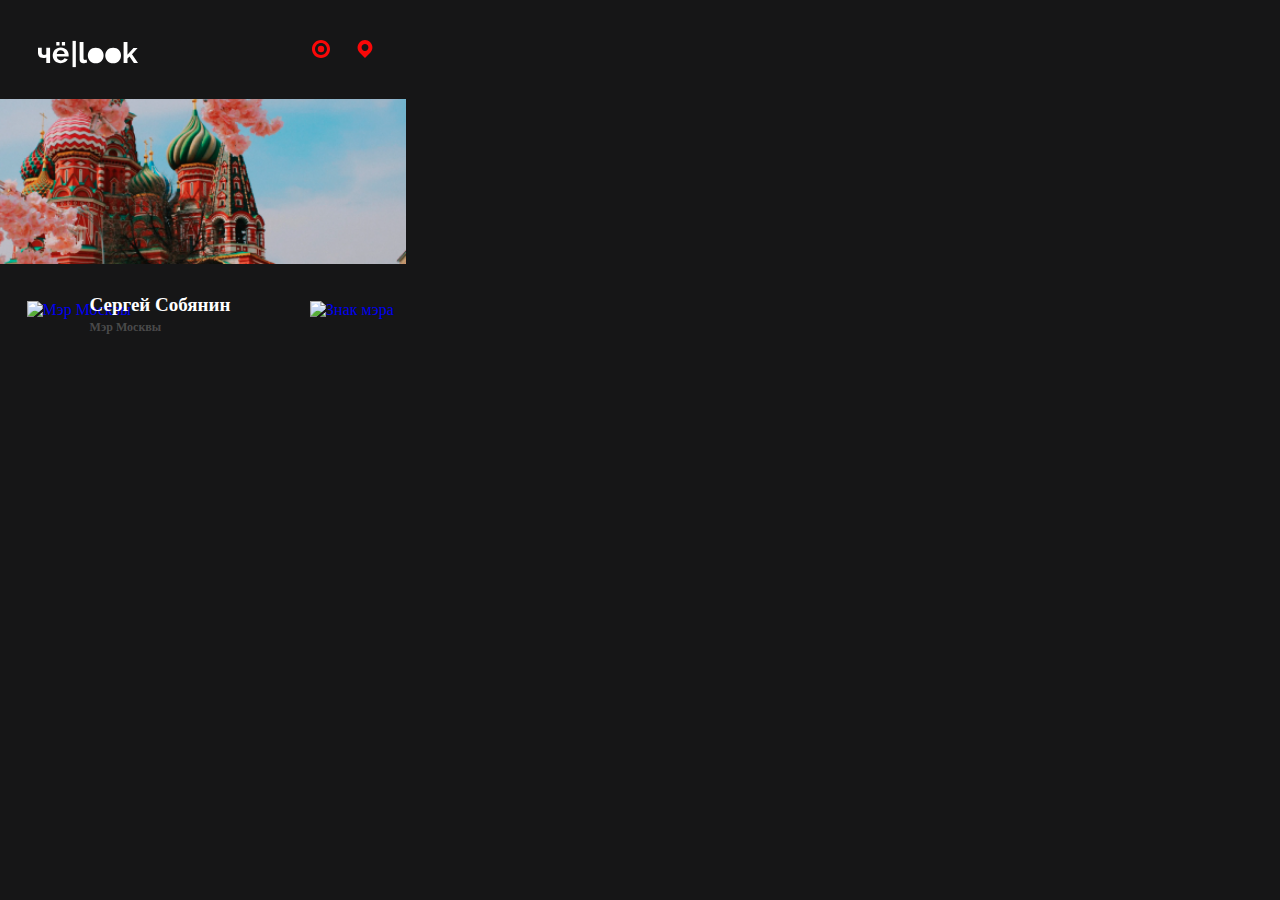
==== msk/index.html @ df8b6489 "Update index.html" ====
<!DOCTYPE html>
<html lang="ru">
<head>
    <meta charset="UTF-8">
    <meta http-equiv="X-UA-Compatible" content="IE=edge">
    <meta name="viewport" content="width=device-width, initial-scale=1, maximum-scale=1">
    <meta name="description"
    content="Путеводитель по городам России. Тут есть места для прогулки, рестораны, достопримечательности и многое другое в твоём городе."/>
    <meta name="keywords" content="путишествия, путеводитель, чё посмотреть, чё look," />
    
    <meta property="og:title" content="Чё Посмотреть"/>
    <meta property="og:description" content="Путеводитель по городам России. Тут все места для прогулки, рестораны, достопримечательности и многое другое в твоём городе."/>
    <meta property="og:url" content="https://zeusblocktuber.github.io/what-to-see/" />
    <meta property="og:image" content="https://zeusblocktuber.github.io/what-to-see/img/logo/logo2.svg" />
    
    <title>Москва | Чё Посмотреть</title>
    <link rel="stylesheet" href="style.css">
    <link rel="stylesheet" href="adaptive.css">
    <link rel="shortcut icon" href="https://zeusblocktuber.github.io/what-to-see/img/logo/logo2.svg" type="image/x-icon">
    <meta property="og:title" content="Чё Посмотреть"/>
<meta property="og:description" content="Путеводитель по городам России. Тут все места для прогулки, рестораны, достопримечательности и многое другое в твоём городе."/>
<style>
   a {
    text-decoration: none;
   }
  </style>
	</head>

            <div class="headline">
                <a aria-label="чё|look" href="https://zeusblocktuber.github.io/what-to-see/">
                    <img class="logo" src="img/logo/logo1.svg" alt="Лого чё Посмотреть">
                        </a>
                        <div>
                        </div>
                        <div class="htext">
                            <a href="https://www.youtube.com/watch?v=dQw4w9WgXcQ">
                                <img class="hlogo1" src="img/fdfd.svg" alt="Кинчик">
                                    </a>
                                    <a href="https://www.youtube.com/watch?v=dQw4w9WgXcQ">
                                        <img class="hlogo2" src="img/jlk.svg" alt="Путевод">
                                            </a>
            </div>

<body>
    
	<div class="gorod">
        <img class="gorod" src="img/places/msk-pref.png" alt="Шапка Города">
                <a href="https://ru.wikipedia.org/wiki/%D0%A1%D0%BE%D0%B1%D1%8F%D0%BD%D0%B8%D0%BD,_%D0%A1%D0%B5%D1%80%D0%B3%D0%B5%D0%B9_%D0%A1%D0%B5%D0%BC%D1%91%D0%BD%D0%BE%D0%B2%D0%B8%D1%87">
            <img class="mer" src="https://zeusblocktuber.github.io/what-to-see/msk/img/sobianin.png" alt="Мэр Москвы">
                    <h1 class="mer-text">Сергей Собянин</h1>
                    <h2 class="mer-text1">Мэр Москвы</h2>
		<img class="mer-logo" src="https://raw.githubusercontent.com/ZeusBlockTuber/what-to-see/6f9effc58b7c2becd8a43d790f947f6dfe50496b/img/mer-city.svg" alt="Знак мэра">
        </a>
    </div>
     
    
    
   
</body>
</html>
---- msk/style.css ----
html {
  height: 60%;
  background-color: #161617;
}
body{
    height: 100%;
}
.headline {
  position: relative;
  display: flex;
  align-items: center;
  height: 2.2rem;
  padding: 1.4rem 1.7rem 0 1.6rem;
  z-index: 2;
}
.logo {
  position: absolute;
  width: 100px;
  height: 34px;
  left: 30px;
  top: 29px;
}
.htext {
  position: absolute;
  font-family: 'Segoe UI', Tahoma, Geneva, Verdana, sans-serif;
  font-style: normal;
  font-size: 18px;
  color: white;
  margin-left: 350px;
  margin-top: -12px;
  }
.mpage {
  margin-left: 0px;
  margin-top: 53px;
}
.mtext {
  position: absolute;
  font-family: 'Segoe UI', Tahoma, Geneva, Verdana, sans-serif;
  font-style: normal;
  font-size: 20px;
  color: white;
  margin-top: -4px;
  margin-left: 2px;
}
.hlogo0 {
  position: absolute;
  height: 35px;
  margin-top: -5px;
  margin-left: 1300px;
}
.hlogo1 {
  position: absolute;
  height: 24px;
  bottom: -19px;
  margin-left: -75px;
}
.hlogo2 {
  position: absolute;
  height: 24px;
  bottom: -19px;
  margin-left: -31px;
}
.news-block{
  margin-top: 50px;
}
.box-test {
  height: 40px;
  width: 40px;
  margin-top: 40px;
  margin-left: 1px;
}
.box-test-text{
  height: 38px;
  margin-left: 5px;
}
.gorod {
  margin-top: 174px;
  width: 452px;
  margin-left: -40px;
}
.mer {
  width: 50px;
  margin-top: 33px;
  margin-left: 33px;
}
.mer-text {
  position: absolute;
  font-family: Onest Bold;
  font-style: normal;
  font-size: 19px;
  color: white;
  margin-top: -51px;
  margin-left: 96px;
}
.mer-text1 {
  position: absolute;
  font-family: Onest;
  font-style: normal;
  font-size: 12px;
  color: #aaaaaa5e;
  margin-top: -25px;
  margin-left: 96px;
}
.mer-logo {
  height: 17px;
  margin-bottom: 26px;
  margin-left: 175px;
}
---- msk/adaptive.css ----
@media(max-width: 1980px){

}

@media(max-width: 992px){

}
  
  @media(max-width: 768px){
    .headline {
      position: relative;
      display: flex;
      align-items: center;
      height: 2.2rem;
      padding: 1.4rem 1.7rem 0 1.6rem;
      z-index: 2;
    }
    .logo {
      position: absolute;
      width: 80px;
      height: 24px;
      left: 30px;
      top: 29px;
    }
.hlogo1 {
  position: absolute;
  height: 24px;
  bottom: -19px;
  margin-left: -75px;
}
    .hlogo2 {
  position: absolute;
  height: 24px;
  bottom: -19px;
  margin-left: -40px;
}
.hlogo0 {
  position: absolute;
  height: 19px;
  margin-top: -3px;
  margin-left: -110px;
}
  }
  
  @media(max-width: 500px){
    .headline {
      position: relative;
      display: flex;
      align-items: center;
      height: 2.2rem;
      padding: 1.4rem 1.7rem 0 1.6rem;
      z-index: 2;
    }
    .logo {
      position: absolute;
      width: 80px;
      height: 24px;
      left: 30px;
      top: 29px;
    }
.hlogo1 {
  position: absolute;
  height: 24px;
  bottom: -19px;
  margin-left: -75px;
}
    .hlogo2 {
  position: absolute;
  height: 24px;
  bottom: -19px;
  margin-left: -40px;
}
.hlogo0 {
  position: absolute;
  height: 19px;
  margin-top: -3px;
  margin-left: -110px;
}
  }
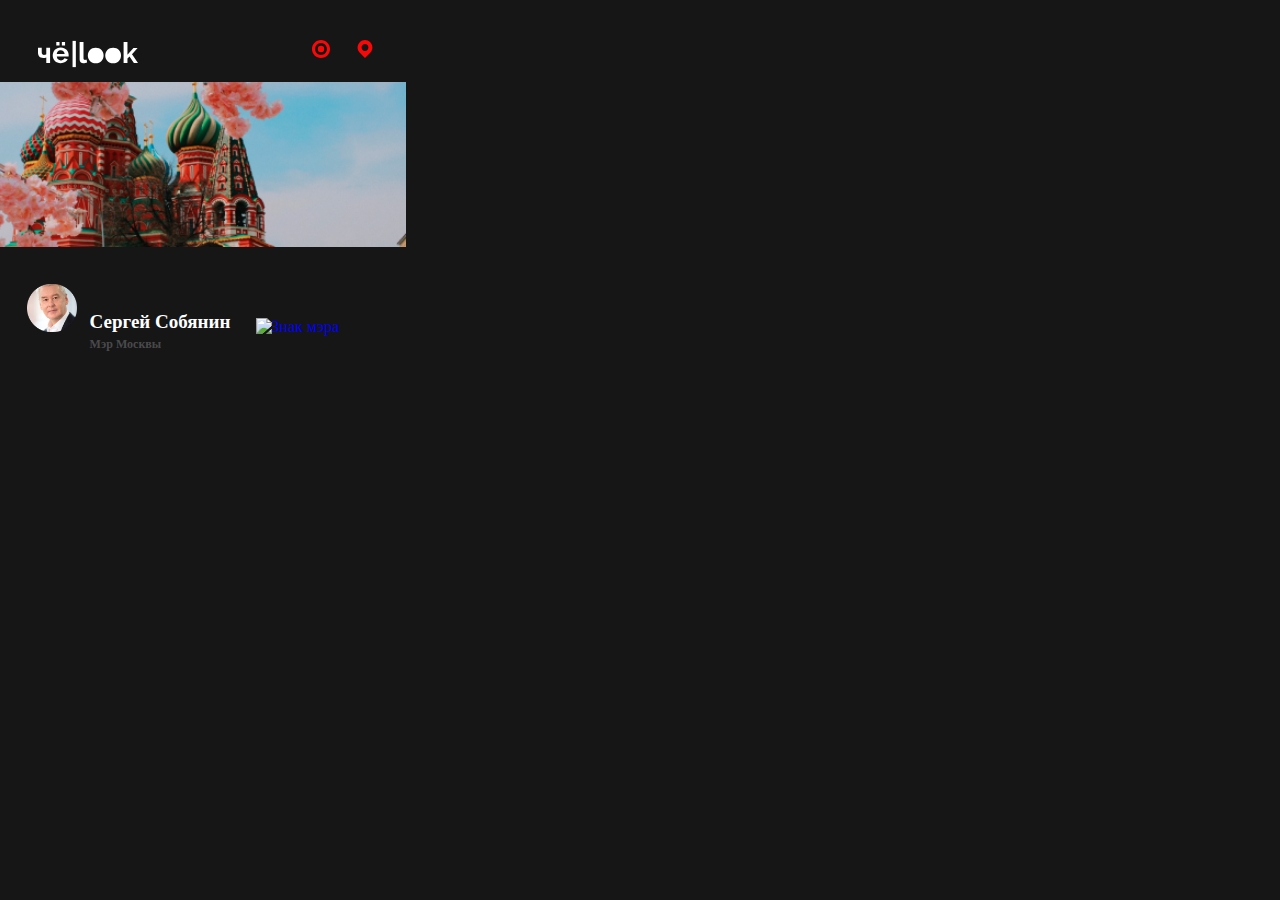
==== commit 8e268fef: "Update index.html" ====
--- a/msk/index.html
+++ b/msk/index.html
@@ -10,13 +10,13 @@
     
     <meta property="og:title" content="Чё Посмотреть"/>
     <meta property="og:description" content="Путеводитель по городам России. Тут все места для прогулки, рестораны, достопримечательности и многое другое в твоём городе."/>
-    <meta property="og:url" content="https://zeusblocktuber.github.io/what-to-see/" />
-    <meta property="og:image" content="https://zeusblocktuber.github.io/what-to-see/img/logo/logo2.svg" />
+    <meta property="og:url" content="https://zeusblocktuber.github.io/chelook/" />
+    <meta property="og:image" content="https://zeusblocktuber.github.io/chelook/img/logo/logo2.svg" />
     
     <title>Москва | Чё Посмотреть</title>
     <link rel="stylesheet" href="style.css">
     <link rel="stylesheet" href="adaptive.css">
-    <link rel="shortcut icon" href="https://zeusblocktuber.github.io/what-to-see/img/logo/logo2.svg" type="image/x-icon">
+    <link rel="shortcut icon" href="https://zeusblocktuber.github.io/chelook/img/logo/logo2.svg" type="image/x-icon">
     <meta property="og:title" content="Чё Посмотреть"/>
 <meta property="og:description" content="Путеводитель по городам России. Тут все места для прогулки, рестораны, достопримечательности и многое другое в твоём городе."/>
 <style>
@@ -27,7 +27,7 @@
 	</head>
 
             <div class="headline">
-                <a aria-label="чё|look" href="https://zeusblocktuber.github.io/what-to-see/">
+                <a aria-label="чё|look" href="https://zeusblocktuber.github.io/chelook/">
                     <img class="logo" src="img/logo/logo1.svg" alt="Лого чё Посмотреть">
                         </a>
                         <div>
@@ -46,10 +46,10 @@
 	<div class="gorod">
         <img class="gorod" src="img/places/msk-pref.png" alt="Шапка Города">
                 <a href="https://ru.wikipedia.org/wiki/%D0%A1%D0%BE%D0%B1%D1%8F%D0%BD%D0%B8%D0%BD,_%D0%A1%D0%B5%D1%80%D0%B3%D0%B5%D0%B9_%D0%A1%D0%B5%D0%BC%D1%91%D0%BD%D0%BE%D0%B2%D0%B8%D1%87">
-            <img class="mer" src="https://zeusblocktuber.github.io/what-to-see/msk/img/sobianin.png" alt="Мэр Москвы">
+            <img class="mer" src="https://zeusblocktuber.github.io/chelook/msk/img/sobianin.png" alt="Мэр Москвы">
                     <h1 class="mer-text">Сергей Собянин</h1>
                     <h2 class="mer-text1">Мэр Москвы</h2>
-		<img class="mer-logo" src="https://raw.githubusercontent.com/ZeusBlockTuber/what-to-see/6f9effc58b7c2becd8a43d790f947f6dfe50496b/img/mer-city.svg" alt="Знак мэра">
+		<img class="mer-logo" src="https://raw.githubusercontent.com/ZeusBlockTuber/chelook/6f9effc58b7c2becd8a43d790f947f6dfe50496b/img/mer-city.svg" alt="Знак мэра">
         </a>
     </div>
      
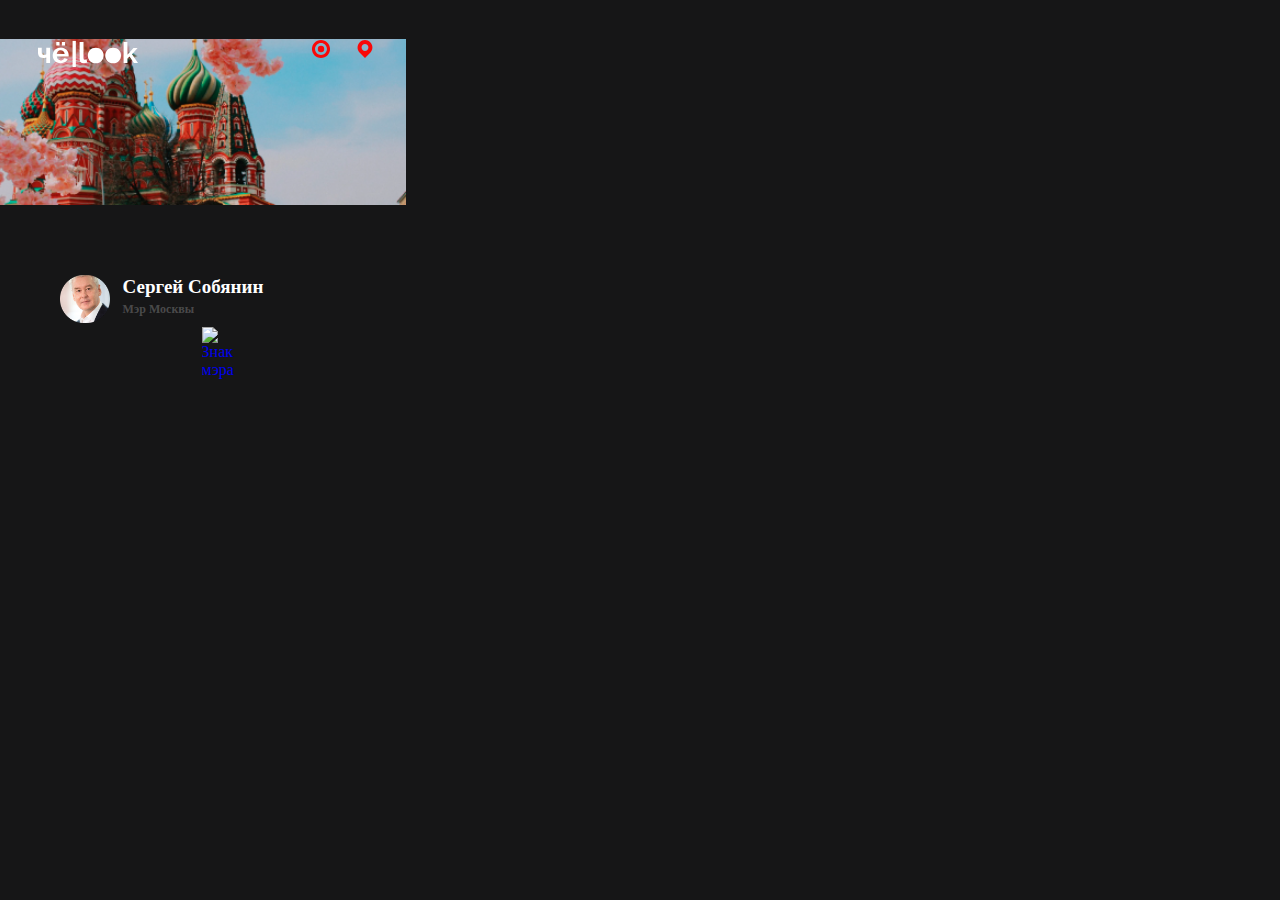
==== commit 5dfa2835: "Update index.html" ====
--- a/msk/index.html
+++ b/msk/index.html
@@ -45,12 +45,14 @@
     
 	<div class="gorod">
         <img class="gorod" src="img/places/msk-pref.png" alt="Шапка Города">
-                <a href="https://ru.wikipedia.org/wiki/%D0%A1%D0%BE%D0%B1%D1%8F%D0%BD%D0%B8%D0%BD,_%D0%A1%D0%B5%D1%80%D0%B3%D0%B5%D0%B9_%D0%A1%D0%B5%D0%BC%D1%91%D0%BD%D0%BE%D0%B2%D0%B8%D1%87">
+		<div class="mer">
+		 <a href="https://ru.wikipedia.org/wiki/%D0%A1%D0%BE%D0%B1%D1%8F%D0%BD%D0%B8%D0%BD,_%D0%A1%D0%B5%D1%80%D0%B3%D0%B5%D0%B9_%D0%A1%D0%B5%D0%BC%D1%91%D0%BD%D0%BE%D0%B2%D0%B8%D1%87">
             <img class="mer" src="https://zeusblocktuber.github.io/chelook/msk/img/sobianin.png" alt="Мэр Москвы">
                     <h1 class="mer-text">Сергей Собянин</h1>
                     <h2 class="mer-text1">Мэр Москвы</h2>
 		<img class="mer-logo" src="https://raw.githubusercontent.com/ZeusBlockTuber/chelook/6f9effc58b7c2becd8a43d790f947f6dfe50496b/img/mer-city.svg" alt="Знак мэра">
         </a>
+		</div>
     </div>
      
     
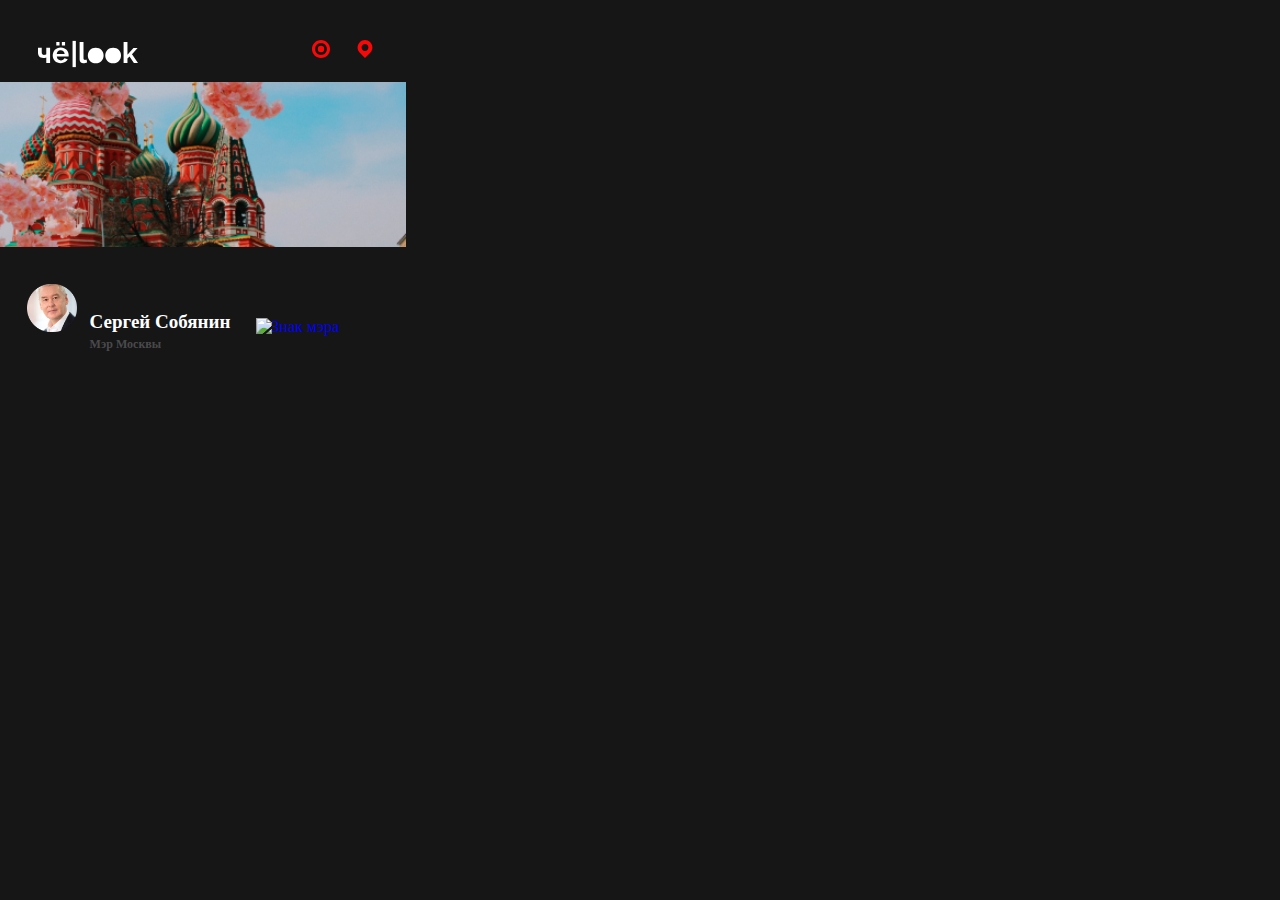
==== commit d694d79c: "Update index.html" ====
--- a/msk/index.html
+++ b/msk/index.html
@@ -45,14 +45,12 @@
     
 	<div class="gorod">
         <img class="gorod" src="img/places/msk-pref.png" alt="Шапка Города">
-		<div class="mer">
 		 <a href="https://ru.wikipedia.org/wiki/%D0%A1%D0%BE%D0%B1%D1%8F%D0%BD%D0%B8%D0%BD,_%D0%A1%D0%B5%D1%80%D0%B3%D0%B5%D0%B9_%D0%A1%D0%B5%D0%BC%D1%91%D0%BD%D0%BE%D0%B2%D0%B8%D1%87">
             <img class="mer" src="https://zeusblocktuber.github.io/chelook/msk/img/sobianin.png" alt="Мэр Москвы">
                     <h1 class="mer-text">Сергей Собянин</h1>
                     <h2 class="mer-text1">Мэр Москвы</h2>
 		<img class="mer-logo" src="https://raw.githubusercontent.com/ZeusBlockTuber/chelook/6f9effc58b7c2becd8a43d790f947f6dfe50496b/img/mer-city.svg" alt="Знак мэра">
         </a>
-		</div>
     </div>
      
     
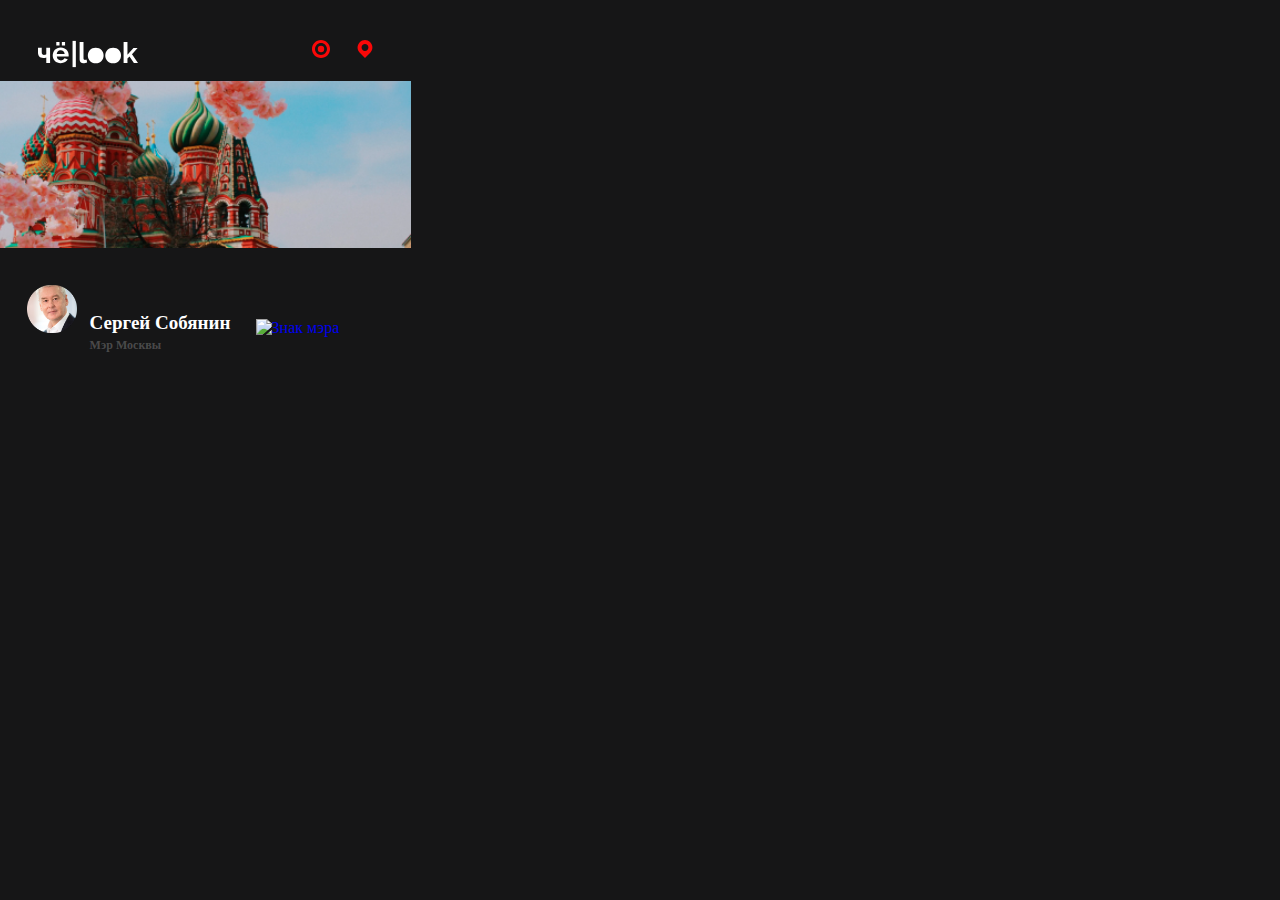
==== commit 51c752e3: "Update index.html" ====
--- a/msk/index.html
+++ b/msk/index.html
@@ -14,7 +14,7 @@
     <meta property="og:image" content="https://zeusblocktuber.github.io/chelook/img/logo/logo2.svg" />
     
     <title>Москва | Чё Посмотреть</title>
-    <link rel="stylesheet" href="style.css">
+    <link rel="stylesheet" href="https://zeusblocktuber.github.io/chelook/style.css">
     <link rel="stylesheet" href="adaptive.css">
     <link rel="shortcut icon" href="https://zeusblocktuber.github.io/chelook/img/logo/logo2.svg" type="image/x-icon">
     <meta property="og:title" content="Чё Посмотреть"/>
--- a/msk/adaptive.css
+++ b/msk/adaptive.css
@@ -34,12 +34,6 @@
   bottom: -19px;
   margin-left: -40px;
 }
-.hlogo0 {
-  position: absolute;
-  height: 19px;
-  margin-top: -3px;
-  margin-left: -110px;
-}
   }
   
   @media(max-width: 500px){
@@ -51,29 +45,23 @@
       padding: 1.4rem 1.7rem 0 1.6rem;
       z-index: 2;
     }
-    .logo {
-      position: absolute;
-      width: 80px;
-      height: 24px;
-      left: 30px;
-      top: 29px;
-    }
+.logo {
+  position: absolute;
+  width: 80px;
+  height: 24px;
+  left: 26px;
+  top: 29px;
+}
 .hlogo1 {
   position: absolute;
   height: 24px;
   bottom: -19px;
-  margin-left: -75px;
+  margin-left: -62px;
 }
-    .hlogo2 {
+.hlogo2 {
   position: absolute;
   height: 24px;
   bottom: -19px;
-  margin-left: -40px;
-}
-.hlogo0 {
-  position: absolute;
-  height: 19px;
-  margin-top: -3px;
-  margin-left: -110px;
+  margin-left: -29px;
 }
   }
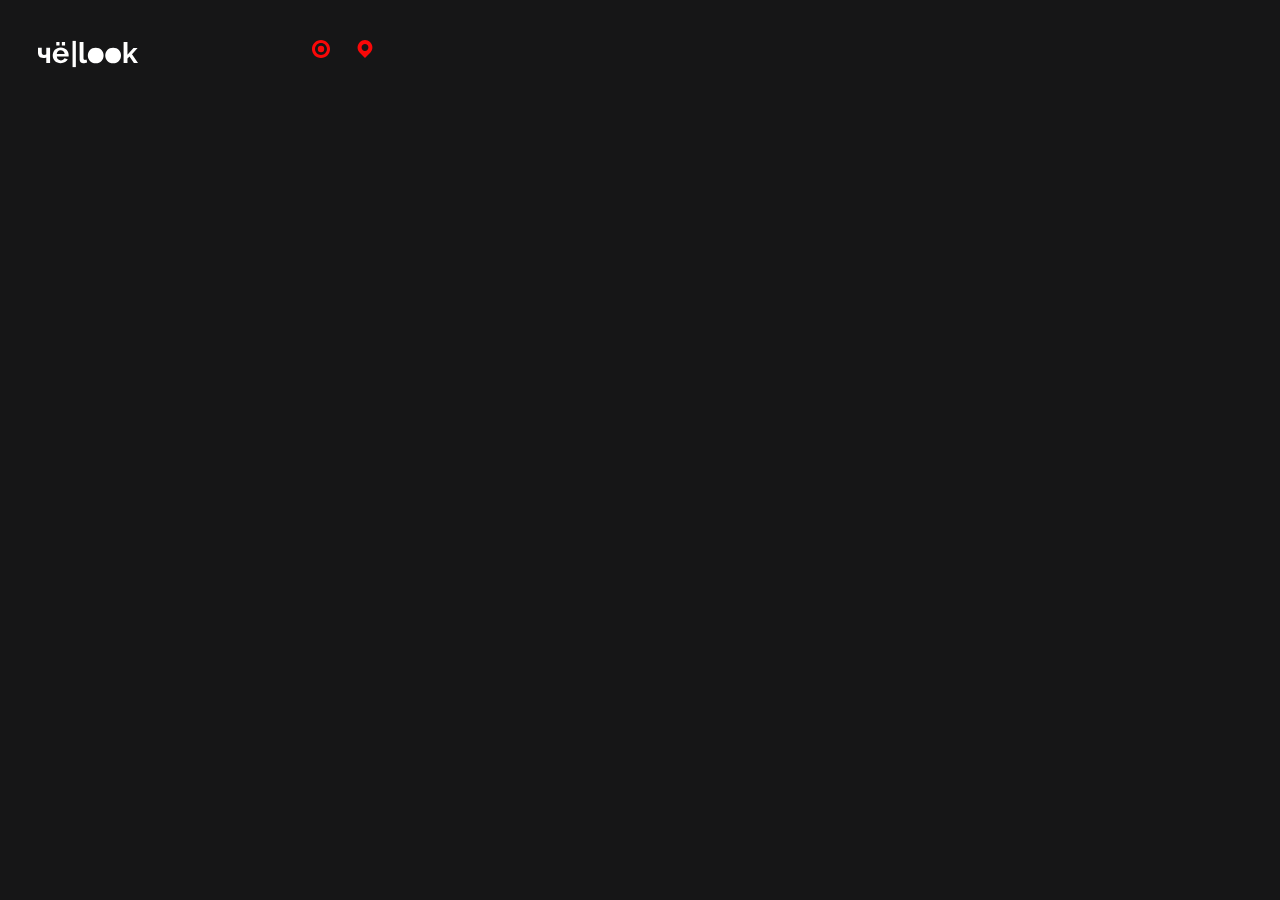
==== commit 43f79d07: "Update index.html" ====
--- a/msk/index.html
+++ b/msk/index.html
@@ -14,7 +14,7 @@
     <meta property="og:image" content="https://zeusblocktuber.github.io/chelook/img/logo/logo2.svg" />
     
     <title>Москва | Чё Посмотреть</title>
-    <link rel="stylesheet" href="https://zeusblocktuber.github.io/chelook/style.css">
+    <link rel="stylesheet" href="style.css">
     <link rel="stylesheet" href="adaptive.css">
     <link rel="shortcut icon" href="https://zeusblocktuber.github.io/chelook/img/logo/logo2.svg" type="image/x-icon">
     <meta property="og:title" content="Чё Посмотреть"/>
@@ -43,7 +43,7 @@
 
 <body>
     
-	<div class="gorod">
+	<!--<div class="gorod">
         <img class="gorod" src="img/places/msk-pref.png" alt="Шапка Города">
 		 <a href="https://ru.wikipedia.org/wiki/%D0%A1%D0%BE%D0%B1%D1%8F%D0%BD%D0%B8%D0%BD,_%D0%A1%D0%B5%D1%80%D0%B3%D0%B5%D0%B9_%D0%A1%D0%B5%D0%BC%D1%91%D0%BD%D0%BE%D0%B2%D0%B8%D1%87">
             <img class="mer" src="https://zeusblocktuber.github.io/chelook/msk/img/sobianin.png" alt="Мэр Москвы">
@@ -51,7 +51,7 @@
                     <h2 class="mer-text1">Мэр Москвы</h2>
 		<img class="mer-logo" src="https://raw.githubusercontent.com/ZeusBlockTuber/chelook/6f9effc58b7c2becd8a43d790f947f6dfe50496b/img/mer-city.svg" alt="Знак мэра">
         </a>
-    </div>
+    </div>--->
      
     
     
--- a/msk/style.css
+++ b/msk/style.css
@@ -0,0 +1,108 @@
+html {
+  height: 60%;
+  background-color: #161617;
+}
+body{
+    height: 100%;
+}
+.headline {
+  position: relative;
+  display: flex;
+  align-items: center;
+  height: 2.2rem;
+  padding: 1.4rem 1.7rem 0 1.6rem;
+  z-index: 2;
+}
+.logo {
+  position: absolute;
+  width: 100px;
+  height: 34px;
+  left: 30px;
+  top: 29px;
+}
+.htext {
+  position: absolute;
+  font-family: 'Segoe UI', Tahoma, Geneva, Verdana, sans-serif;
+  font-style: normal;
+  font-size: 18px;
+  color: white;
+  margin-left: 350px;
+  margin-top: -12px;
+  }
+.mpage {
+  margin-left: 0px;
+  margin-top: 53px;
+}
+.mtext {
+  position: absolute;
+  font-family: 'Segoe UI', Tahoma, Geneva, Verdana, sans-serif;
+  font-style: normal;
+  font-size: 20px;
+  color: white;
+  margin-top: -4px;
+  margin-left: 2px;
+}
+.hlogo0 {
+  position: absolute;
+  height: 35px;
+  margin-top: -5px;
+  margin-left: 1300px;
+}
+.hlogo1 {
+  position: absolute;
+  height: 24px;
+  bottom: -19px;
+  margin-left: -75px;
+}
+.hlogo2 {
+  position: absolute;
+  height: 24px;
+  bottom: -19px;
+  margin-left: -31px;
+}
+.news-block{
+  margin-top: 50px;
+}
+.box-test {
+  height: 40px;
+  width: 40px;
+  margin-top: 40px;
+  margin-left: 1px;
+}
+.box-test-text{
+  height: 38px;
+  margin-left: 5px;
+}
+.gorod {
+  margin-top: 174px;
+  width: 457px;
+  margin-left: -40px;
+}
+.mer {
+  width: 50px;
+  margin-top: 33px;
+  margin-left: 33px;
+}
+.mer-text {
+  position: absolute;
+  font-family: Onest Bold;
+  font-style: normal;
+  font-size: 19px;
+  color: white;
+  margin-top: -51px;
+  margin-left: 96px;
+}
+.mer-text1 {
+  position: absolute;
+  font-family: Onest;
+  font-style: normal;
+  font-size: 12px;
+  color: #aaaaaa5e;
+  margin-top: -25px;
+  margin-left: 96px;
+}
+.mer-logo {
+  height: 17px;
+  margin-bottom: 26px;
+  margin-left: 175px;
+}
